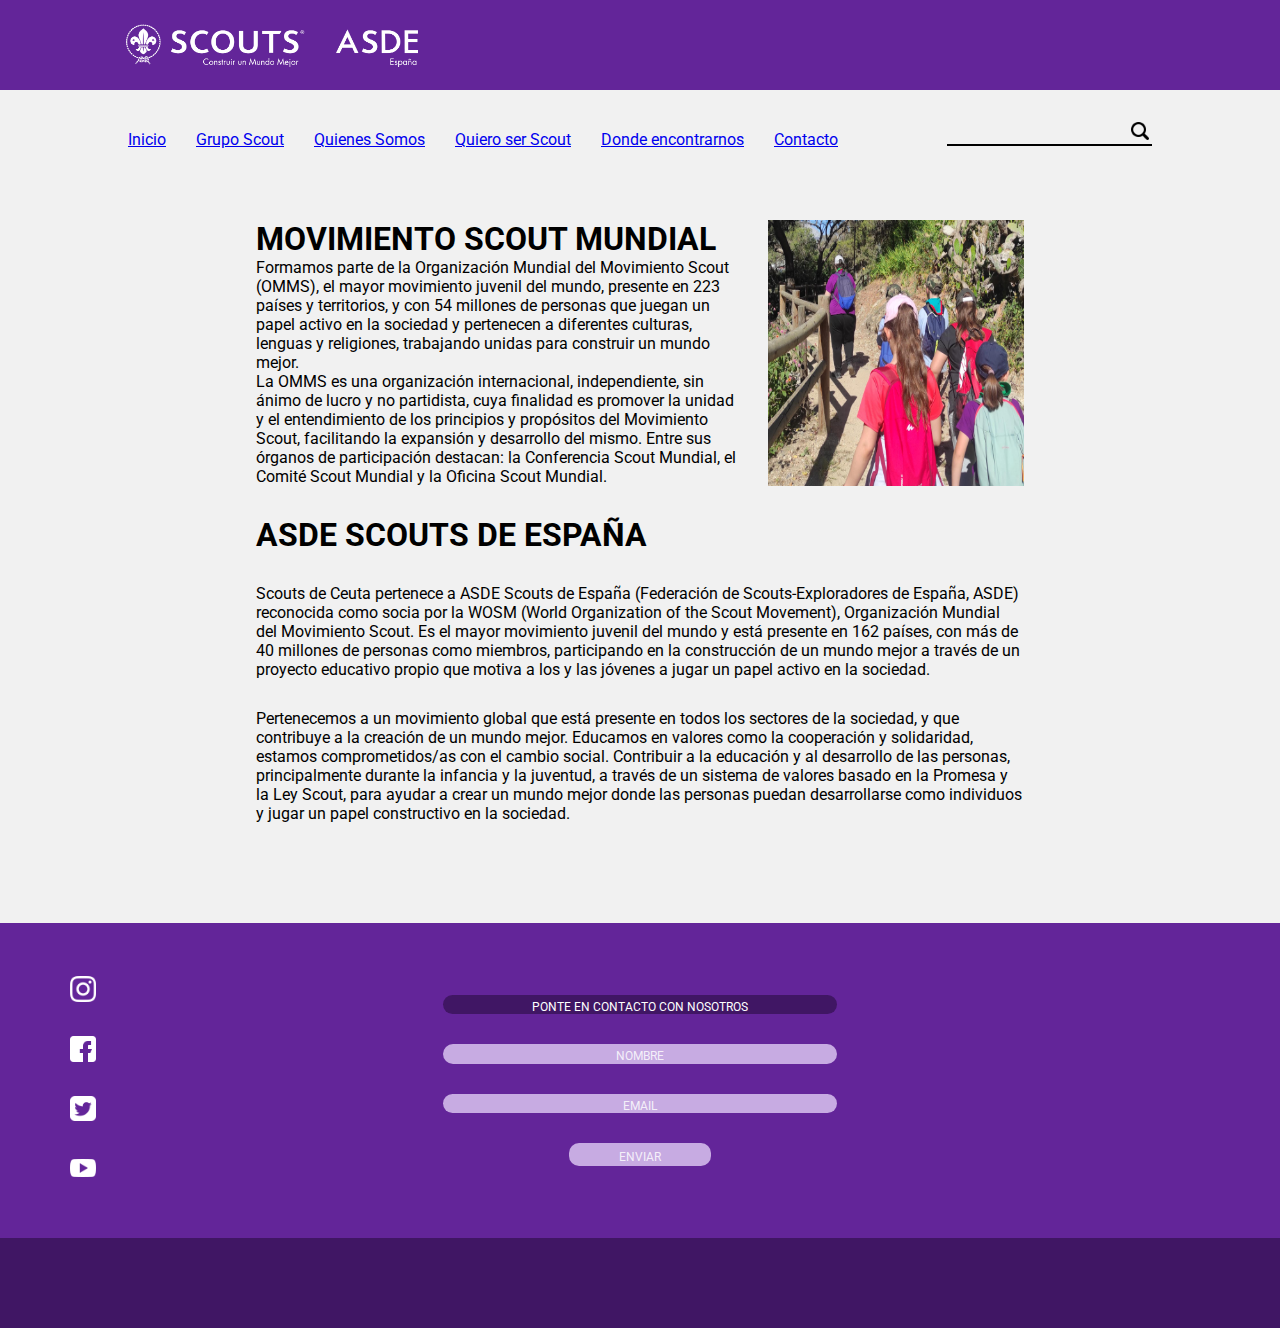
==== indexP3.html @ e6ec07dd "456" ====
<!DOCTYPE html>
<html lang="en">
<head>
    <meta charset="UTF-8">
    <meta http-equiv="X-UA-Compatible" content="IE=edge">
    <meta name="viewport" content="width=device-width, initial-scale=1.0">
    <link rel="stylesheet" href="https://unpkg.com/aos@next/dist/aos.css" />
    <title>Document</title>
    <link rel="stylesheet" href="./css/estiloP3.css" type="text/css">
</head>
<body> 
    <header>
        <img src="./img/LogotipoASDE-1.png" alt="LogotipoASDE">

    </header>
    <section class="nav">
            <ul>
                <a href="./index.html"><li>Inicio</li></a>
                <a href="./indexP2.html"><li>Grupo Scout</li></a>
                <a href="./indexP3.html"><li>Quienes Somos</li></a>
                <a href="./indexP4.html"><li>Quiero ser Scout</li></a>
                <a href="./indexP5.html"><li>Donde encontrarnos</li></a>
                <a href="./indexP6.html"><li>Contacto</li></a>
            </ul>

            <div class="linea"> 
                <img src="./img/lupa.png">
            </div>           

    </section>      
    <section class="primero">

        <div class="movMun">
            <div>
                <h1>MOVIMIENTO SCOUT MUNDIAL</h1>
                <P>
                    Formamos parte de la Organización Mundial del Movimiento Scout (OMMS), el mayor movimiento juvenil del mundo, presente en 223 países y territorios, y con 54 millones de personas que juegan un papel activo en la sociedad y pertenecen a diferentes culturas, lenguas y religiones, trabajando unidas para construir un mundo mejor.
                </P>
                <P>
                    La OMMS es una organización internacional, independiente, sin ánimo de lucro y no partidista, cuya finalidad es promover la unidad y el entendimiento de los principios y propósitos del Movimiento Scout, facilitando la expansión y desarrollo del mismo. Entre sus órganos de participación destacan: la Conferencia Scout Mundial, el Comité Scout Mundial y la Oficina Scout Mundial.
                </P>
            </div>
            <img src="./img/p2.jpeg">
        </div>
        <div class="asde">
            <h1>ASDE SCOUTS DE ESPAÑA </h1>
            <p>
                Scouts de Ceuta pertenece a ASDE Scouts de España (Federación de Scouts-Exploradores de España, ASDE) reconocida como socia por la WOSM (World Organization of the Scout Movement), Organización Mundial del Movimiento Scout. Es el mayor movimiento juvenil del mundo y está presente en 162 países, con más de 40 millones de personas como miembros, participando en la construcción de un mundo mejor a través de un proyecto educativo propio que motiva a los y las jóvenes a jugar un papel activo en la sociedad.
            </p>
            <p>
                Pertenecemos a un movimiento global que está presente en todos los sectores de la sociedad, y que contribuye a la creación de un mundo mejor. Educamos en valores como la cooperación y solidaridad, estamos comprometidos/as con el cambio social.
                Contribuir a la educación y al desarrollo de las personas, principalmente durante la infancia y la juventud, a través de un sistema de valores basado en la Promesa y la Ley Scout, para ayudar a crear un mundo mejor donde las personas puedan desarrollarse como individuos y jugar un papel constructivo en la sociedad.
            </p>

                
        </div>

    
    </section>

    <footer>
        <div class="rrss">
            <a href="https://instagram.com/gruposcoutomaha238?igshid=MmJiY2I4NDBkZg==">
                <img src="./img/rrss/instagram.png">
            </a>
            <a href="https://www.facebook.com/gruposcoutsomaha238ceuta">
                <img src="./img/rrss/facebook.png">
            </a>
            <a href="">
                <img src="./img/rrss/signo-de-twitter.png">
            </a>
            <a href="">
                <img src="./img/rrss/youtube.png">
            </a>
        </div>
        <div class="contacta">
                <p class="cont">PONTE EN CONTACTO CON NOSOTROS</p>
                <div class="formu"><p>NOMBRE</p></div>
                
                <div class="formu"><p>EMAIL</p></div>
                <div class="enviar"><p>ENVIAR</p></div>

        </div>

    </footer>
    <section class="footerFinal">

    </section>
    <script src="./js/estilo.js" type="module"></script>
    <script src="https://unpkg.com/aos@next/dist/aos.js"></script>
    <script>
        AOS.init();
    </script>
</body>
</html>
---- css/estiloP3.css ----
@import url('https://fonts.googleapis.com/css2?family=Roboto:wght@300&display=swap');

:root{
    --blanco: #ffffff;
    --corporativo: #632599;
    --corporativo2: #401664;
    --grisClaroFondo:#F1F1F1;
    --grisClaro:#dbdbdb;
    --gris:#969696;
    --negro:#000;
    --verde: #87fd7c;
    --rosa: #ff76e1;
    --amarillo:#ffea76;
    --azul: #76dfff;
    --morado:#c7abe2;
    --moradoClaro:#CCBCDA;
    --naranja: #fd9051;
    --rojo:#ff4444;

}

*{
    margin: 0%;
    padding: 0%;

    font-family: 'Roboto', sans-serif;
}

body{
    display: flex;
    flex-direction: column;
    align-items: center;

    
    background-color: var(--grisClaroFondo);
}

/* header */

header{
    display: flex;
    align-items: center;
    height: 10vh;
    width: 100%;
    background-color: var(--corporativo);

    position: fixed;
}

header img{
    padding: 0px 8.5vw;

    height: 90%;
}



/* navegador  nav */

.nav{
    display: flex;
    flex-direction: row;
    justify-content: space-between;
    align-items: center;

    
    width: 80vw;

    position: fixed;

    margin: 100px 0px;
    padding-top: 10px;
    padding: 10px 10vw;

    
    background-color: var(--grisClaroFondo);

    list-style: none;
    text-decoration: none;
    color: black;
}

section.nav ul{
    display: flex;
    flex-direction: row;
    gap: 30px;
    list-style: none;
    padding-top: 20px;
}



.linea{
    display: flex;
    justify-content: flex-end;

    
    width: 20%;
    height: 30px;
    
    border-bottom: var(--negro) solid 2px;
}

div.linea img{
    padding-top: 5px;
    width: 24px;
    height: 24px;
}



/*___________________________________________________________________________*/

/* primer section */

.primero{
    width: 60vw;
    display: flex;
    flex-direction: column;
    gap:30px;

    margin-top: 220px;
    margin-bottom: 100px
}

.movMun{
    display: flex;
    flex-direction: row;
    gap:30px;
}

.asde{
    display: flex;
    flex-direction: column;
    gap:30px;
}



.primero img{
    width: 20vw;
}













/*________________________________________________________*/

/* footer */

footer{
    display: flex;
    flex-direction: row;
    width: 100vw;
    height: 35vh;
    background-color: var(--corporativo );

    position: relative;

}

.rrss{
    width: 10vw;
    height: 100%;

    display: flex;
    flex-direction: column;
    justify-content: center;
    gap: 30px;

    position: absolute;
    left: 70px;
    top: 0px;
}

.rrss img{
    width: 20%;
}

.contacta{
    display: flex;
    flex-direction: column;
    justify-content: center;
    align-items: center;
    gap: 30px;

    width: 100%;
    height: 100%;
    
    font-size: 12px;
}

.contacta P.cont{
    width: 30vw;
    height: 3%;
    text-align: center;
    background-color: #401664;
    color: white;
    padding: 5px;
    border-radius: 10px;
}

.formu{
    width: 30vw;
    height: 3%;
    text-align: center;
    background-color: var(--morado);
    color: rgba(255, 255, 255, 0.829);
    padding: 5px;
    border-radius: 10px;
}

.enviar{
    width: 10vw;
    height: 3%;
    text-align: center;
    background-color: var(--morado);
    color: rgba(255, 255, 255, 0.829);
    padding: 7px;
    border-radius: 10px;
}



.footerFinal{
    width: 100vw;
    height: 10vh;
    background-color: var(--corporativo2)
}
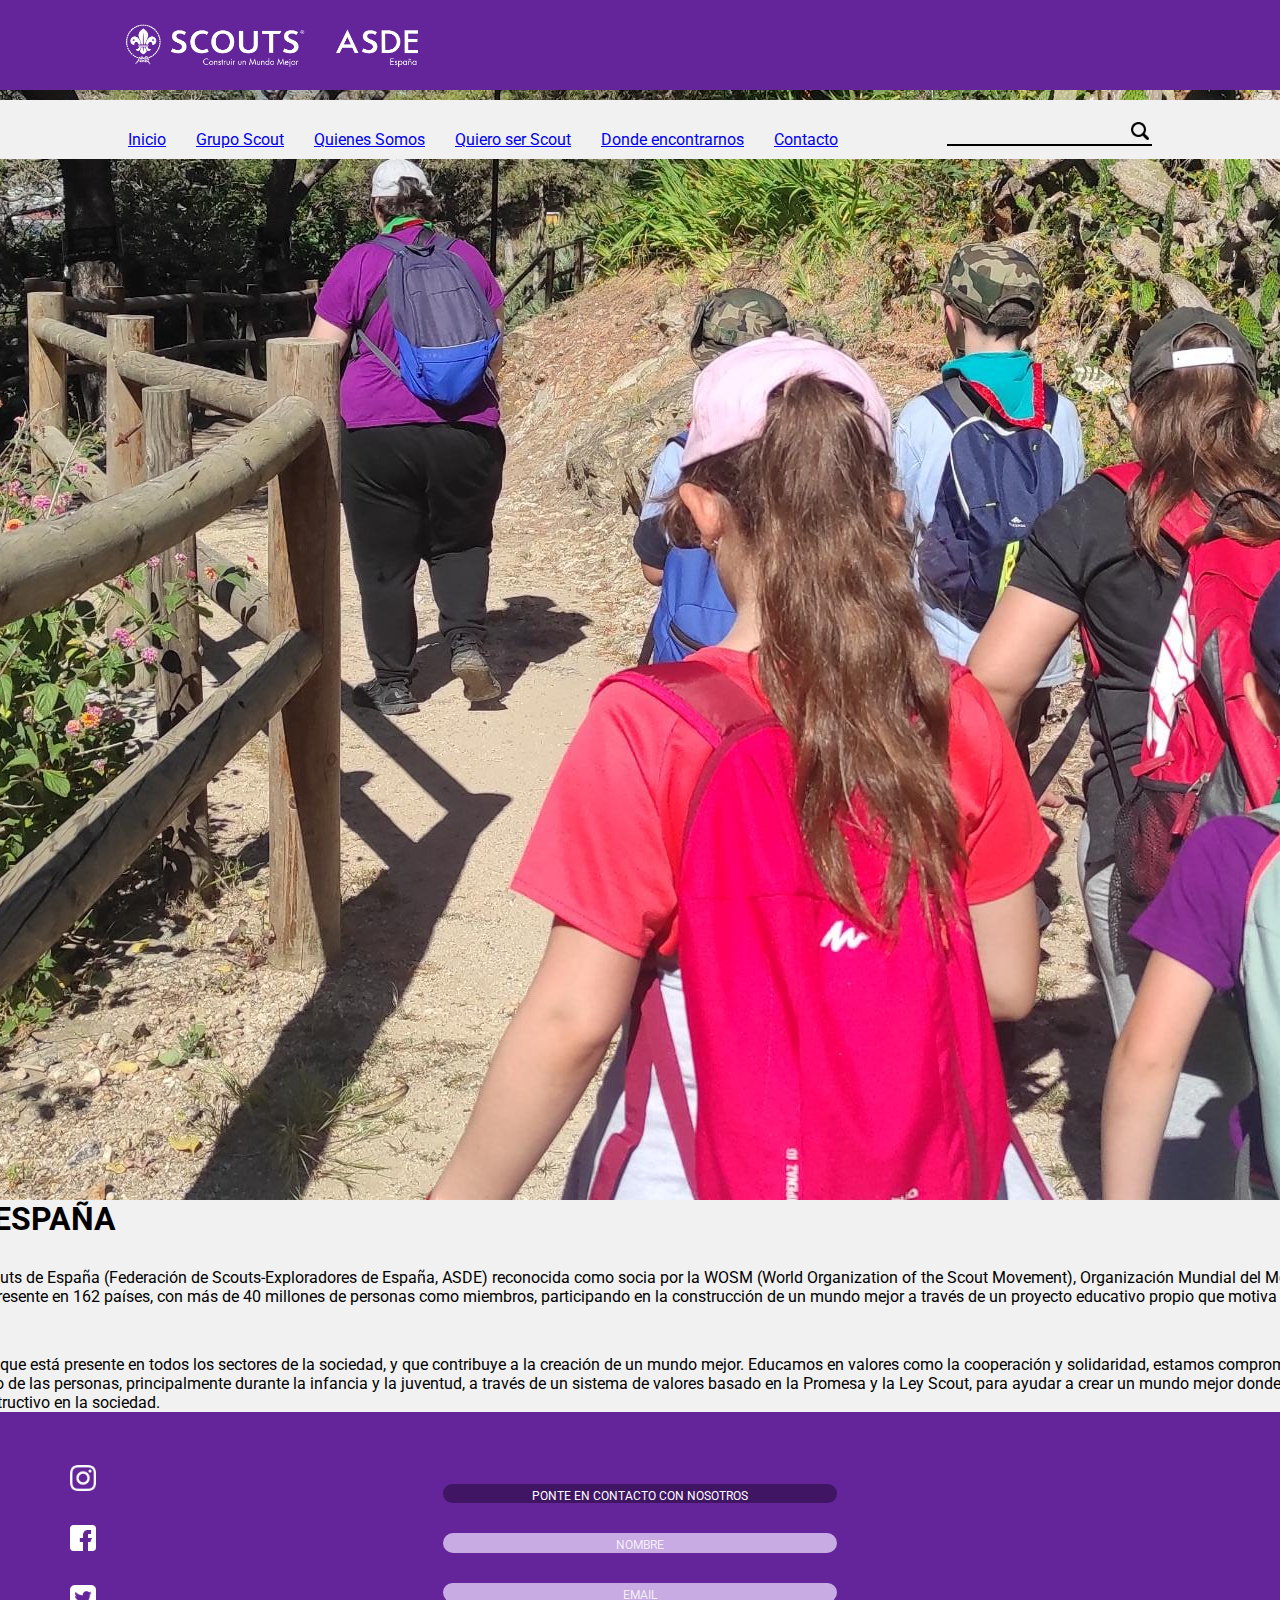
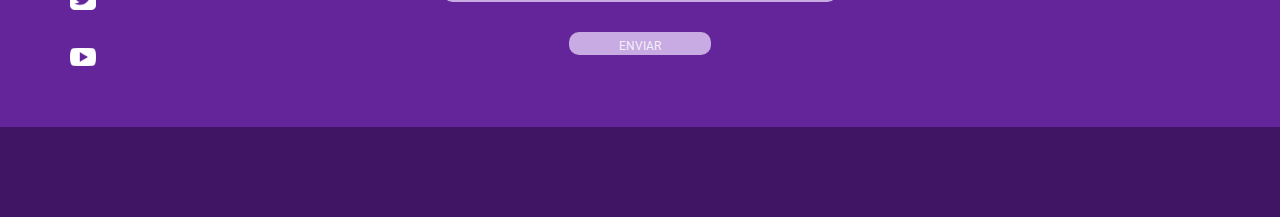
==== commit 5453fbac: "2" ====
--- a/indexP3.html
+++ b/indexP3.html
@@ -28,7 +28,7 @@
             </div>           
 
     </section>      
-    <section class="primero">
+    <section class="quinta">
 
         <div class="movMun">
             <div>
